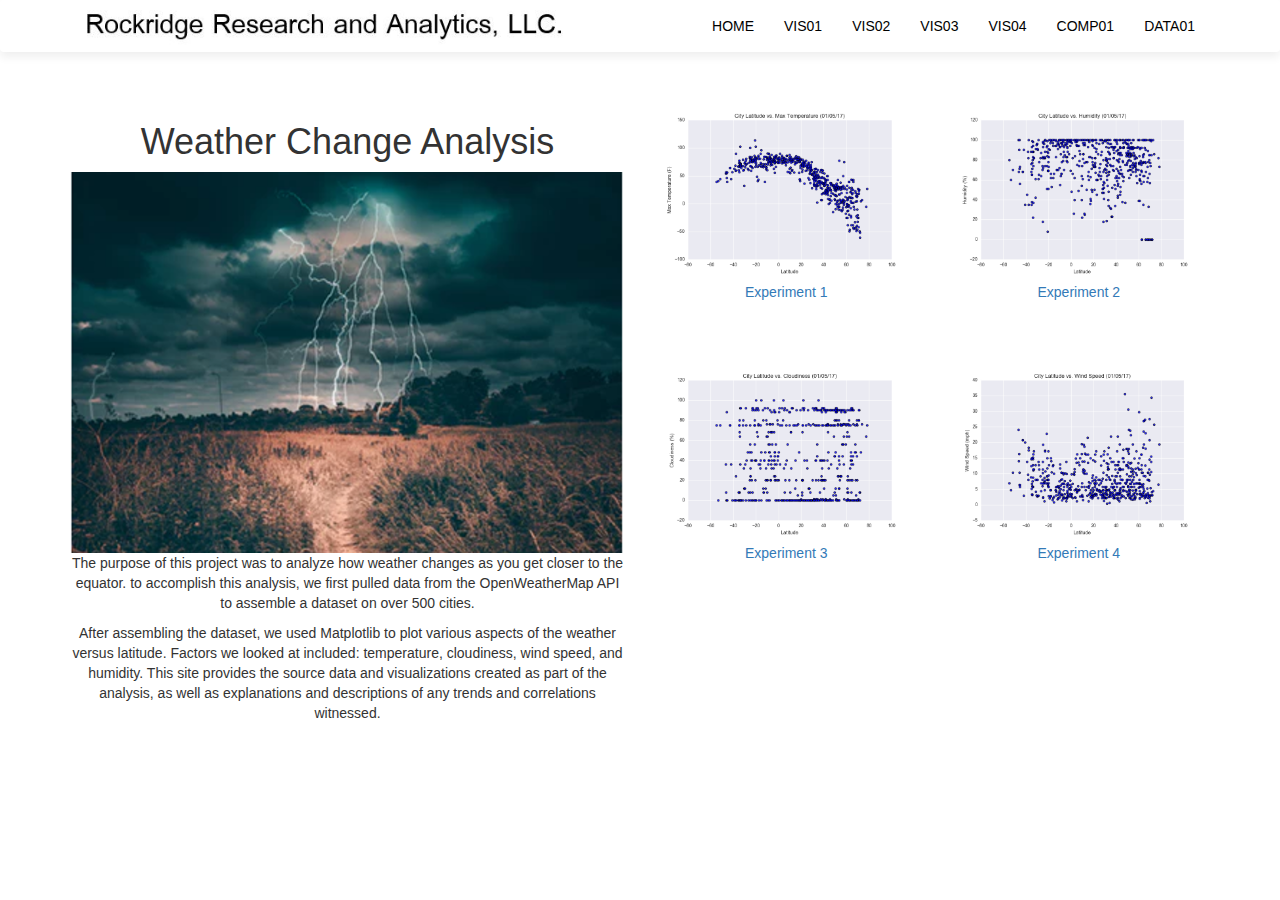
==== index.html @ a87eae76 "updates" ====
<!DOCTYPE html>
<html lang="en">

<head>
    <title>Christopher Brady Website Homework</title>
    <meta charset="UTF-8">
    <link rel="stylesheet" type="text/css" href="style.css">
    <link rel="stylesheet" href="https://maxcdn.bootstrapcdn.com/bootstrap/3.3.7/css/bootstrap.min.css">
    <script src="https://ajax.googleapis.com/ajax/libs/jquery/3.3.1/jquery.min.js"></script>
    <script src="https://maxcdn.bootstrapcdn.com/bootstrap/3.3.7/js/bootstrap.min.js"></script>
</head>

<body>
    <header class="header">
    <nav class="navbar navbar-style">
        <div class="container">
            <div class="navbar-header">
                <button type="button" class="navbar-toggle" data-toggle="collapse" data-target="#menuicon">
                <span class="icon-bar"></span>
                <span class="icon-bar"></span>
                <span class="icon-bar"></span>
                </button>
                <a href=""><img class="logo" src="./images/logo01.jpg"></a>
            </div>
            
            <div class="collapse navbar-collapse" id="menuicon">
                <ul class="nav navbar-nav navbar-right">
                <li><a href="index.html">Home</a></li>
                <li><a href="vis01.html">Vis01</a></li>
                <li><a href="vis02.html">Vis02</a></li>
                <li><a href="vis03.html">Vis03</a></li>
                <li><a href="vis04.html">Vis04</a></li>
                <li><a href="comp01.html">Comp01</a></li>
                <li><a href="data01.html">Data01</a></li>
                </ul>
            </div>
        </div>
    </nav>

        <div class="container">
            <div class="row">

                <div class="col-lg-6 banner-info text-center">
                <h1>Weather Change Analysis</h1>
                <img src="./images/weather1.png" class="img-responsive">
                <p>The purpose of this project was to analyze how weather changes as you get closer to the equator. to accomplish this analysis, we first pulled data from the OpenWeatherMap API to assemble a dataset on over 500 cities.</p>
                <p>After assembling the dataset, we used Matplotlib to plot various aspects of the weather versus latitude. Factors we looked at included: temperature, cloudiness, wind speed, and humidity. This site provides the source data and visualizations created as part of the analysis, as well as explanations and descriptions of any trends and correlations witnessed.</p>
                </div>

                <div class="col-sm-3 banner-image text-center">
                <img src="./images/fig1.png" class="img-responsive">
                <a href="vis01.html">Experiment 1</a>
                </div>
 
                <div class="col-sm-3 banner-image text-center">
                <img src="./images/fig2.png" class="img-responsive">
                <a href="vis02.html">Experiment 2</a>
                </div>
            
                <div class="col-sm-3 banner-image text-center">
                <img src="./images/fig3.png" class="img-responsive">
                <a href="vis03.html">Experiment 3</a>
                </div>
           
                <div class="col-sm-3 banner-image text-center">
                <img src="./images/fig4.png" class="img-responsive">
                <a href="vis04.html">Experiment 4</a>
                </div>

            </div>
        </div>
    </header>
</body>

</html>
---- style.css ----
*{
    margin: 0;
    padding: 0;

}

.header
{
    height: 100vh;

}

.navbar-style
{
    box-shadow: 0 5px 10px #efefef;
    text-transform: uppercase;
}

.logo
{
    height: 48px;
    padding: 2px 10px;
}

.icon-bar
{
    background: darkgreen;
    }

li a
{
    color: black;
}

.big-text
{
    font-size: 52px;
    margin: 20px 0;
    color: darkgreen;
}

a.btn
{
    margin: 30px 10px;
    width: 150px;
    padding: 10px;
    border-radius: 20px;
}

a.btn-first
{
    background-color: darkgreen;
    color: #fff;
}

a.btn-second
{
    background: transparent;
    border: 1px solid darkgreen;
    color: #333;
}

a.btn:hover
{
    background: darkgreen;
    border: none;
    color: #fff;
    box-shadow: 5px 5px 10px #999;
    transition: 0.3s;
}

.banner-info, .banner-image
{
    margin: 30px 0;
    box-align: center;
}

.div-col-lg-6 .banner-info
{
    position: relative;
    align-content: center;
}

.a 
{
    align-content: center;
}

.title
{
    text-align: center;
}
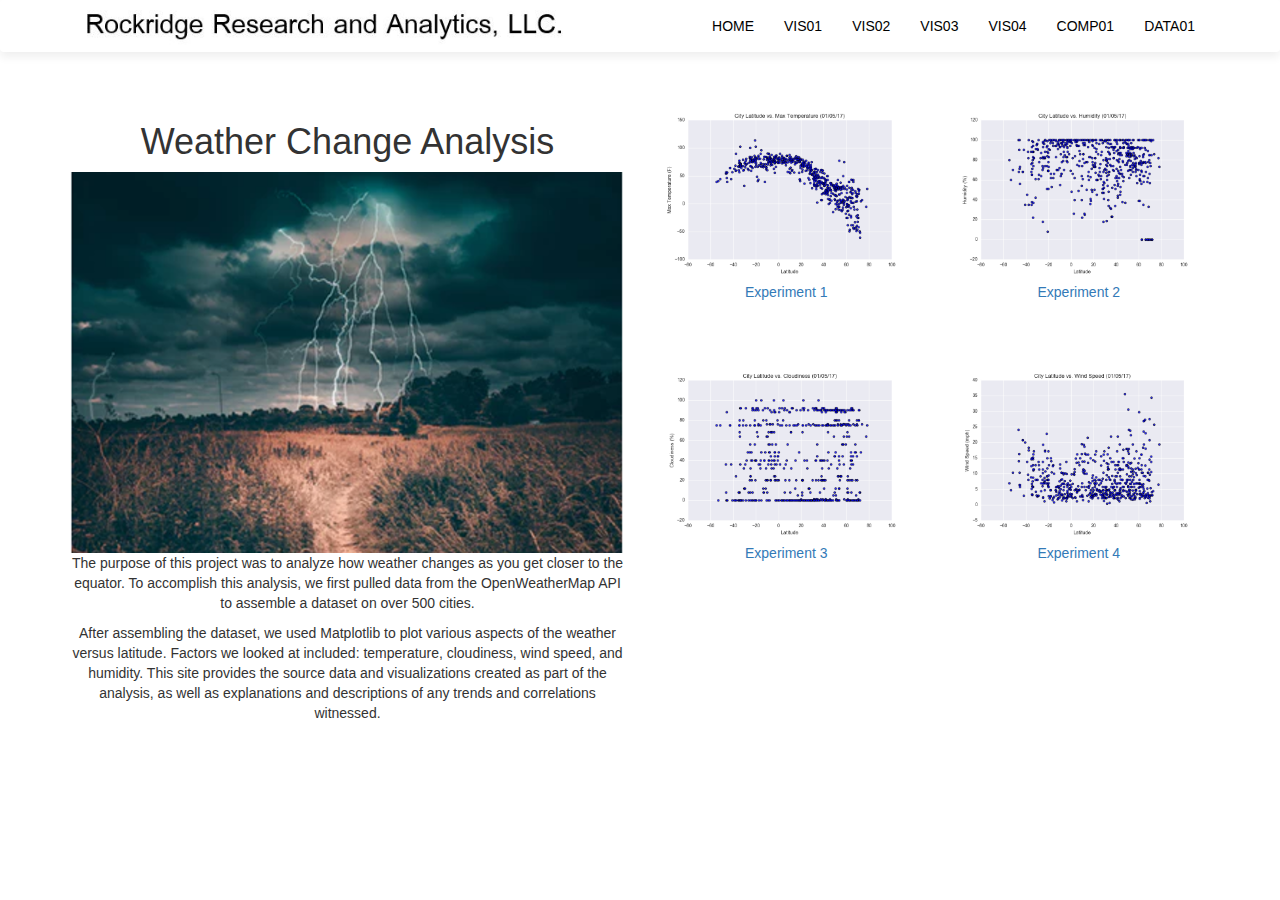
==== commit 7b496472: "Update index.html" ====
--- a/index.html
+++ b/index.html
@@ -2,8 +2,9 @@
 <html lang="en">
 
 <head>
-    <title>Christopher Brady Website Homework</title>
+    <title>Weather Change Analysis</title>
     <meta charset="UTF-8">
+    <link rel="shortcut icon" href="favicon.ico" />
     <link rel="stylesheet" type="text/css" href="style.css">
     <link rel="stylesheet" href="https://maxcdn.bootstrapcdn.com/bootstrap/3.3.7/css/bootstrap.min.css">
     <script src="https://ajax.googleapis.com/ajax/libs/jquery/3.3.1/jquery.min.js"></script>
@@ -43,7 +44,7 @@
                 <div class="col-lg-6 banner-info text-center">
                 <h1>Weather Change Analysis</h1>
                 <img src="./images/weather1.png" class="img-responsive">
-                <p>The purpose of this project was to analyze how weather changes as you get closer to the equator. to accomplish this analysis, we first pulled data from the OpenWeatherMap API to assemble a dataset on over 500 cities.</p>
+                <p>The purpose of this project was to analyze how weather changes as you get closer to the equator. To accomplish this analysis, we first pulled data from the OpenWeatherMap API to assemble a dataset on over 500 cities.</p>
                 <p>After assembling the dataset, we used Matplotlib to plot various aspects of the weather versus latitude. Factors we looked at included: temperature, cloudiness, wind speed, and humidity. This site provides the source data and visualizations created as part of the analysis, as well as explanations and descriptions of any trends and correlations witnessed.</p>
                 </div>
 
